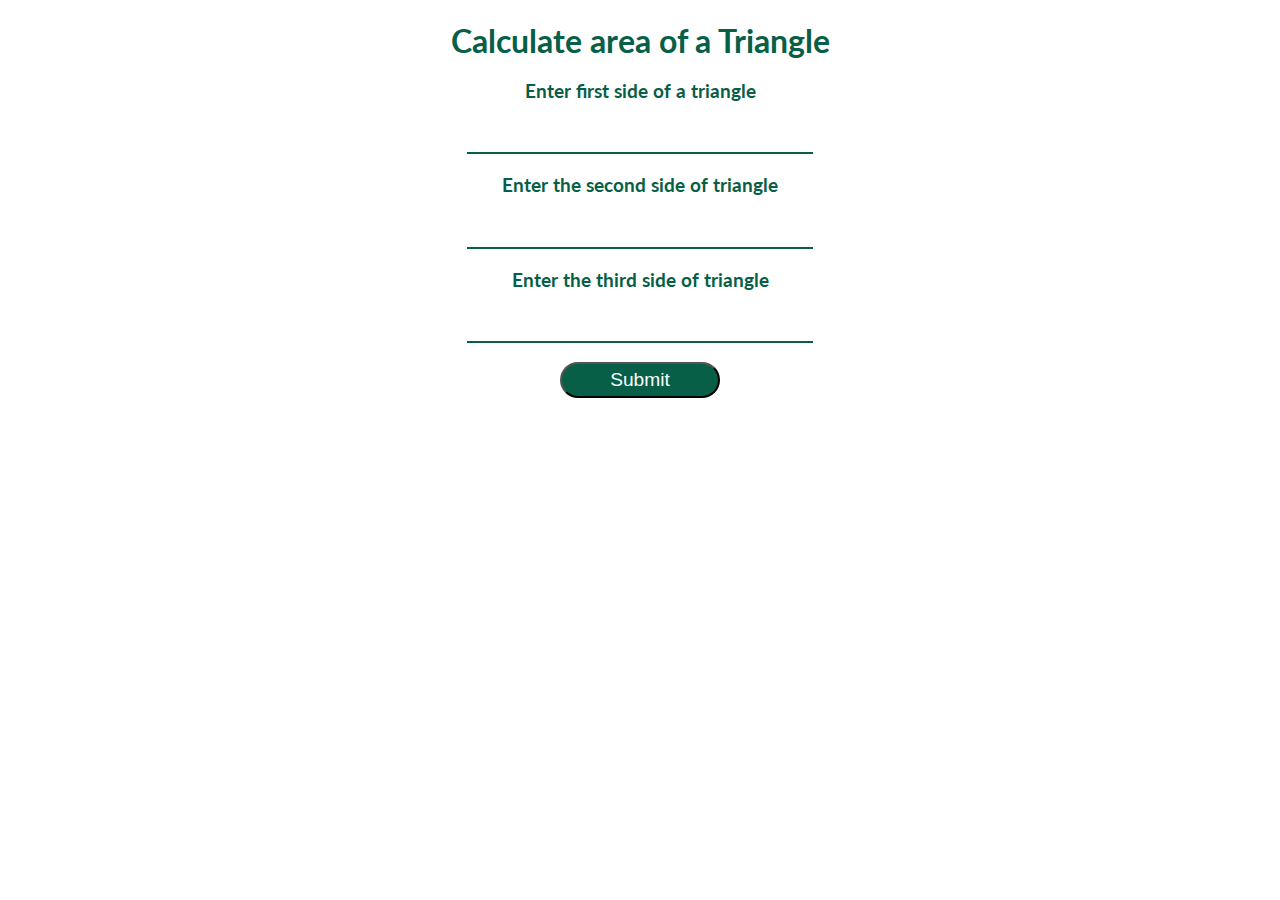
==== calculateArea/index.html @ 7c2a40b9 "feat:area of Triangle" ====
<!DOCTYPE html>
<html lang="en">
<head>
    <meta charset="UTF-8">
    <meta http-equiv="X-UA-Compatible" content="IE=edge">
    <meta name="viewport" content="width=device-width, initial-scale=1.0">
    <link rel="stylesheet" href="style.css">
    <title>Calculate Area</title>
</head>
<body>
    <header class="main-header"><h1>Calculate area of a Triangle</h1></header>

    <main>
        <div class="main-div">
            <label for="length1">Enter first side of a triangle</label>
            <input type="number" name="length1" id="length1">
            <label for="length2">Enter the second side of triangle</label>
            <input type="number" name="length2" id="length2">
            <label for="length3">Enter the third side of triangle</label>
            <input type="number" name="length3" id="length3">
            <button class="submit">Submit</button>

            <div class="result"></div>
        </div>



    </main>
    <script src="script.js"></script>
</body>
</html>
---- calculateArea/style.css ----
@import url('https://fonts.googleapis.com/css2?family=Lato:ital@1&display=swap');
* {
  box-sizing: border-box;
  margin: 0px;
  padding: 0px;
}
:root {
  --primary-color:
  #065F46
  ;
  font-family: "Lato" sans-serif;
}
body{
    font-family:"Lato",sans-serif;
}
.main-header {
  text-align: center;
  margin-top: 1.3rem;
  color:var(--primary-color)
}
.main-div {
  width: 90%;
  margin: 0 auto;
  display: flex;
  flex-direction: column;
  align-items: center;
  font-size:1.2rem;
}
.main-div label,
.result {
  width: 100%;
  text-align: center;
  margin: 1.2rem auto;
  font-weight: bold;
  color:var(--primary-color);
  font-size:1.2rem;
}
.main-div input{
    padding:0.5rem 1.2rem;
    width:30%;
    border:none;
    border-bottom:2px solid var(--primary-color);
    outline:none;
    color:var(--primary-color);
    font-weight:bold;

}
.submit {
  margin: 1.2rem auto;
  width: 10rem;
  padding: 0.3rem 1.3rem;
  text-align: center;
  background-color: var(--primary-color);
  border-radius:20px;
  color:white;
  font-size:1.2rem;
}
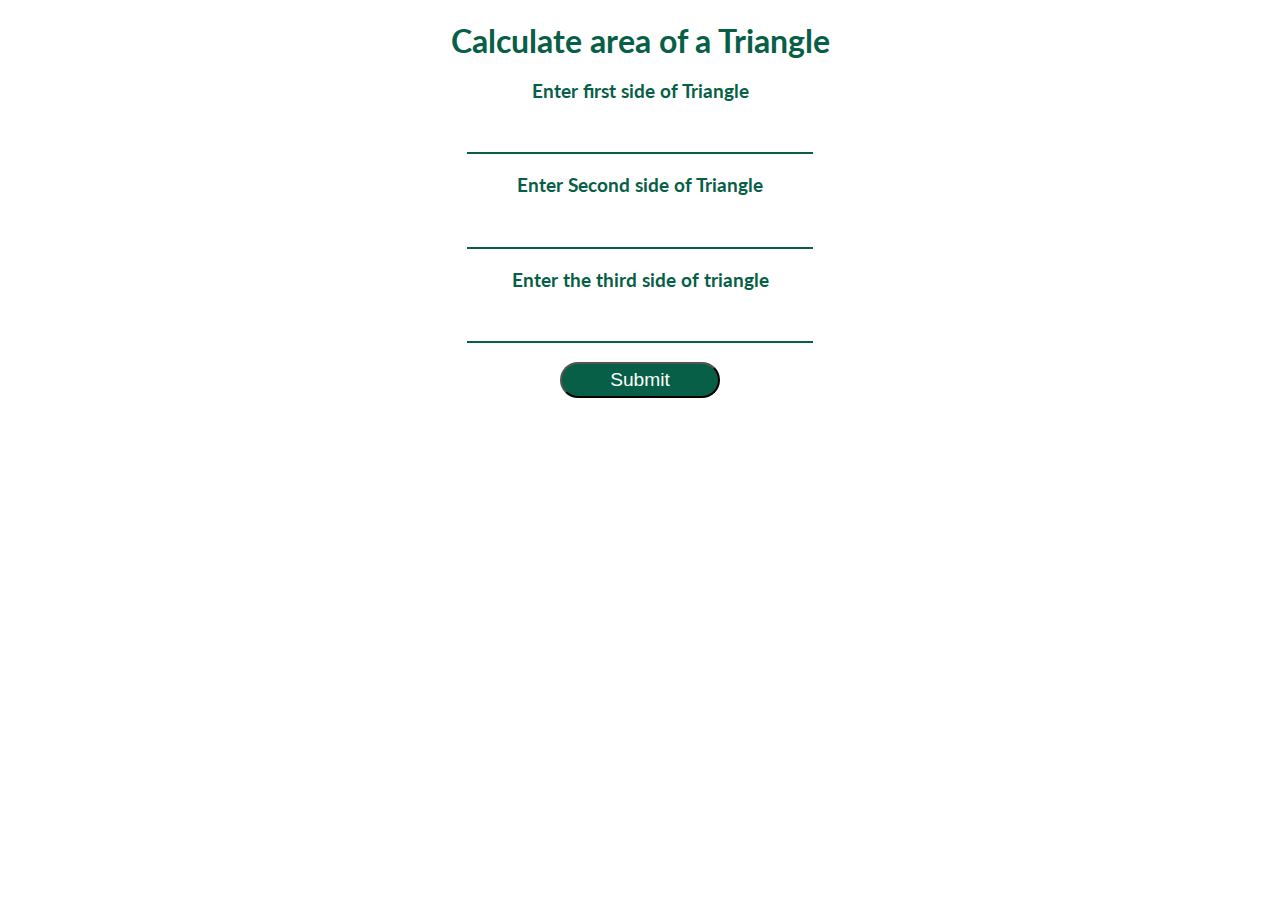
==== commit 29350d33: "feat:added hypotenious" ====
--- a/calculateArea/index.html
+++ b/calculateArea/index.html
@@ -12,9 +12,9 @@
 
     <main>
         <div class="main-div">
-            <label for="length1">Enter first side of a triangle</label>
+            <label for="length1">Enter first side of Triangle</label>
             <input type="number" name="length1" id="length1">
-            <label for="length2">Enter the second side of triangle</label>
+            <label for="length2">Enter Second side of Triangle</label>
             <input type="number" name="length2" id="length2">
             <label for="length3">Enter the third side of triangle</label>
             <input type="number" name="length3" id="length3">
